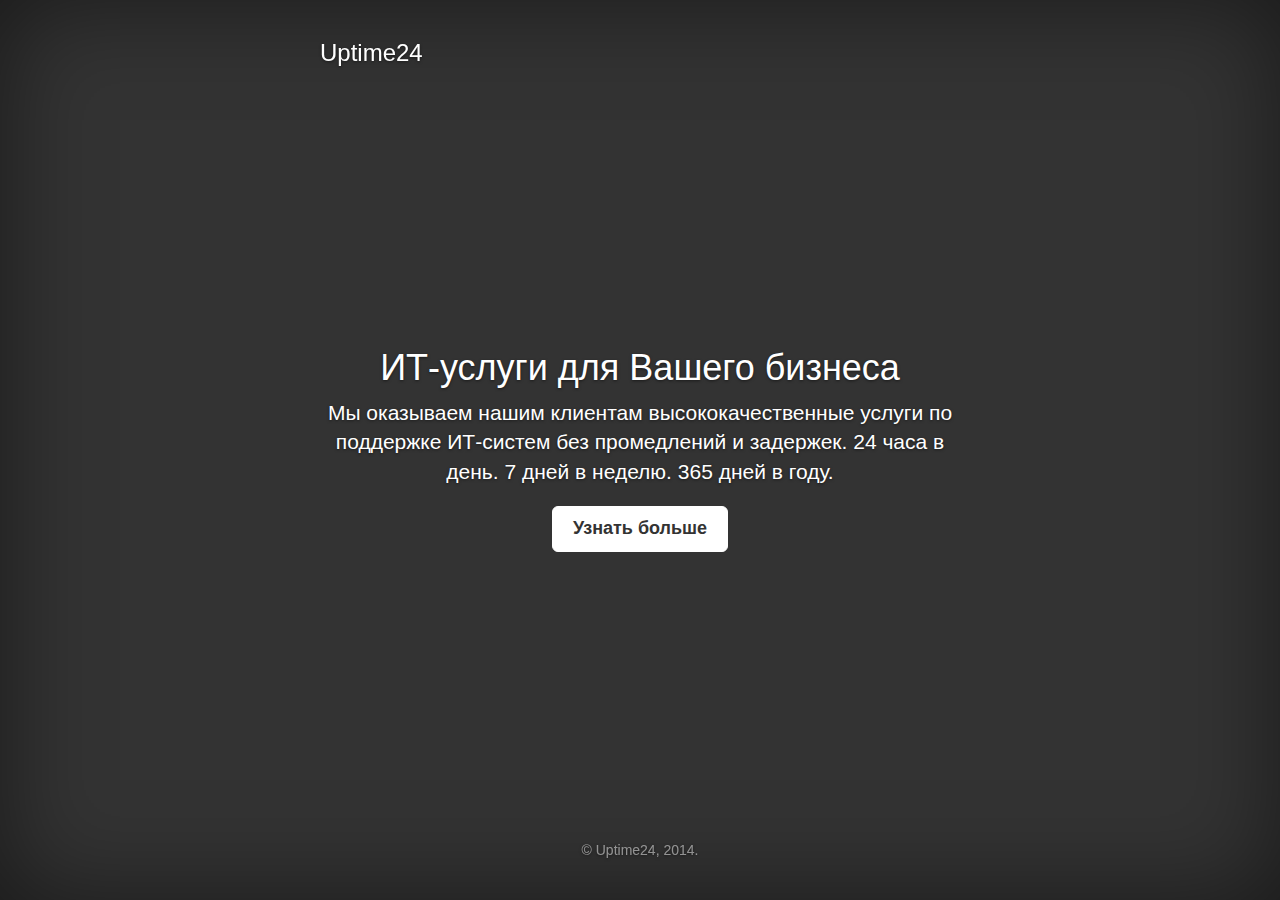
==== index.html @ f3515cda "initial commit" ====
<!DOCTYPE html>
<!--[if lt IE 7]>      <html class="no-js lt-ie9 lt-ie8 lt-ie7"> <![endif]-->
<!--[if IE 7]>         <html class="no-js lt-ie9 lt-ie8"> <![endif]-->
<!--[if IE 8]>         <html class="no-js lt-ie9"> <![endif]-->
<!--[if gt IE 8]><!--> <html class="no-js"> <!--<![endif]-->
    <head>
        <meta charset="utf-8">
        <meta http-equiv="X-UA-Compatible" content="IE=edge,chrome=1">
        <title>Сайт компании Uptime24</title>
        <meta name="description" content="ИТ-услуги высокого качества, комплексная поддержка информационных систем, в т.ч. государственных.">
        <meta name="viewport" content="width=device-width, initial-scale=1">

        <link rel="stylesheet" href="css/bootstrap.min.css">
       <!-- Custom styles for this template -->
		<link href="css/cover.css" rel="stylesheet">
        <link rel="stylesheet" href="css/main.css">

       <!-- HTML5 shim and Respond.js IE8 support of HTML5 elements and media queries -->
		<!--[if lt IE 9]>
		  <script src="https://oss.maxcdn.com/html5shiv/3.7.2/html5shiv.min.js"></script>
		  <script src="https://oss.maxcdn.com/respond/1.4.2/respond.min.js"></script>
		<![endif]-->
    </head>
    <body>
        <!--[if lt IE 7]>
            <p class="browsehappy">Вы пользуетесь <strong>устаревшим</strong> браузером. Пожалуйста,  <a href="http://browsehappy.com/">обновите свой браузер</a>, чтобы получить более полное впечатление о работе в сети.</p>
        <![endif]-->
     <div class="site-wrapper">

      <div class="site-wrapper-inner">

        <div class="cover-container">

          <div class="masthead clearfix">
            <div class="inner">
              <h3 class="masthead-brand">Uptime24</h3>
              <!-- <ul class="nav masthead-nav">
                <li class="active"><a href="#">Home</a></li>
                <li><a href="#">Features</a></li>
                <li><a href="#">Contact</a></li>
              </ul> -->
            </div>
          </div>

          <div class="inner cover">
            <h1 class="cover-heading">ИТ-услуги для Вашего бизнеса</h1>
            <p class="lead">Мы оказываем нашим клиентам высококачественные услуги по поддержке ИТ-систем без промедлений и задержек. 24 часа в день. 7 дней в неделю. 365 дней в году.</p>
            <p class="lead">
              <a href="#" class="btn btn-lg btn-default">Узнать больше</a>
            </p>
          </div>

          <div class="mastfoot">
            <div class="inner">
              <p>&copy; Uptime24, 2014.</p>
            </div>
          </div>

        </div>

      </div>

    </div>

        <!-- Google Analytics: change UA-XXXXX-X to be your site's ID. -->
        <script>
            (function(b,o,i,l,e,r){b.GoogleAnalyticsObject=l;b[l]||(b[l]=
            function(){(b[l].q=b[l].q||[]).push(arguments)});b[l].l=+new Date;
            e=o.createElement(i);r=o.getElementsByTagName(i)[0];
            e.src='//www.google-analytics.com/analytics.js';
            r.parentNode.insertBefore(e,r)}(window,document,'script','ga'));
            ga('create','UA-54555190-1', 'auto');ga('send','pageview');
        </script>
    </body>
</html>
---- css/cover.css ----
/*
 * Globals
 */

/* Links */
a,
a:focus,
a:hover {
  color: #fff;
}

/* Custom default button */
.btn-default,
.btn-default:hover,
.btn-default:focus {
  color: #333;
  text-shadow: none; /* Prevent inheritence from `body` */
  background-color: #fff;
  border: 1px solid #fff;
}


/*
 * Base structure
 */

html,
body {
  height: 100%;
  background-color: #333;
}
body {
  color: #fff;
  text-align: center;
  text-shadow: 0 1px 3px rgba(0,0,0,.5);
}

/* Extra markup and styles for table-esque vertical and horizontal centering */
.site-wrapper {
  display: table;
  width: 100%;
  height: 100%; /* For at least Firefox */
  min-height: 100%;
  -webkit-box-shadow: inset 0 0 100px rgba(0,0,0,.5);
          box-shadow: inset 0 0 100px rgba(0,0,0,.5);
}
.site-wrapper-inner {
  display: table-cell;
  vertical-align: top;
}
.cover-container {
  margin-right: auto;
  margin-left: auto;
}

/* Padding for spacing */
.inner {
  padding: 30px;
}


/*
 * Header
 */
.masthead-brand {
  margin-top: 10px;
  margin-bottom: 10px;
}

.masthead-nav > li {
  display: inline-block;
}
.masthead-nav > li + li {
  margin-left: 20px;
}
.masthead-nav > li > a {
  padding-right: 0;
  padding-left: 0;
  font-size: 16px;
  font-weight: bold;
  color: #fff; /* IE8 proofing */
  color: rgba(255,255,255,.75);
  border-bottom: 2px solid transparent;
}
.masthead-nav > li > a:hover,
.masthead-nav > li > a:focus {
  background-color: transparent;
  border-bottom-color: #a9a9a9;
  border-bottom-color: rgba(255,255,255,.25);
}
.masthead-nav > .active > a,
.masthead-nav > .active > a:hover,
.masthead-nav > .active > a:focus {
  color: #fff;
  border-bottom-color: #fff;
}

@media (min-width: 768px) {
  .masthead-brand {
    float: left;
  }
  .masthead-nav {
    float: right;
  }
}


/*
 * Cover
 */

.cover {
  padding: 0 20px;
}
.cover .btn-lg {
  padding: 10px 20px;
  font-weight: bold;
}


/*
 * Footer
 */

.mastfoot {
  color: #999; /* IE8 proofing */
  color: rgba(255,255,255,.5);
}


/*
 * Affix and center
 */

@media (min-width: 768px) {
  /* Pull out the header and footer */
  .masthead {
    position: fixed;
    top: 0;
  }
  .mastfoot {
    position: fixed;
    bottom: 0;
  }
  /* Start the vertical centering */
  .site-wrapper-inner {
    vertical-align: middle;
  }
  /* Handle the widths */
  .masthead,
  .mastfoot,
  .cover-container {
    width: 100%; /* Must be percentage or pixels for horizontal alignment */
  }
}

@media (min-width: 992px) {
  .masthead,
  .mastfoot,
  .cover-container {
    width: 700px;
  }
}
---- css/main.css ----
/* ==========================================================================
   Author's custom styles
   ========================================================================== */
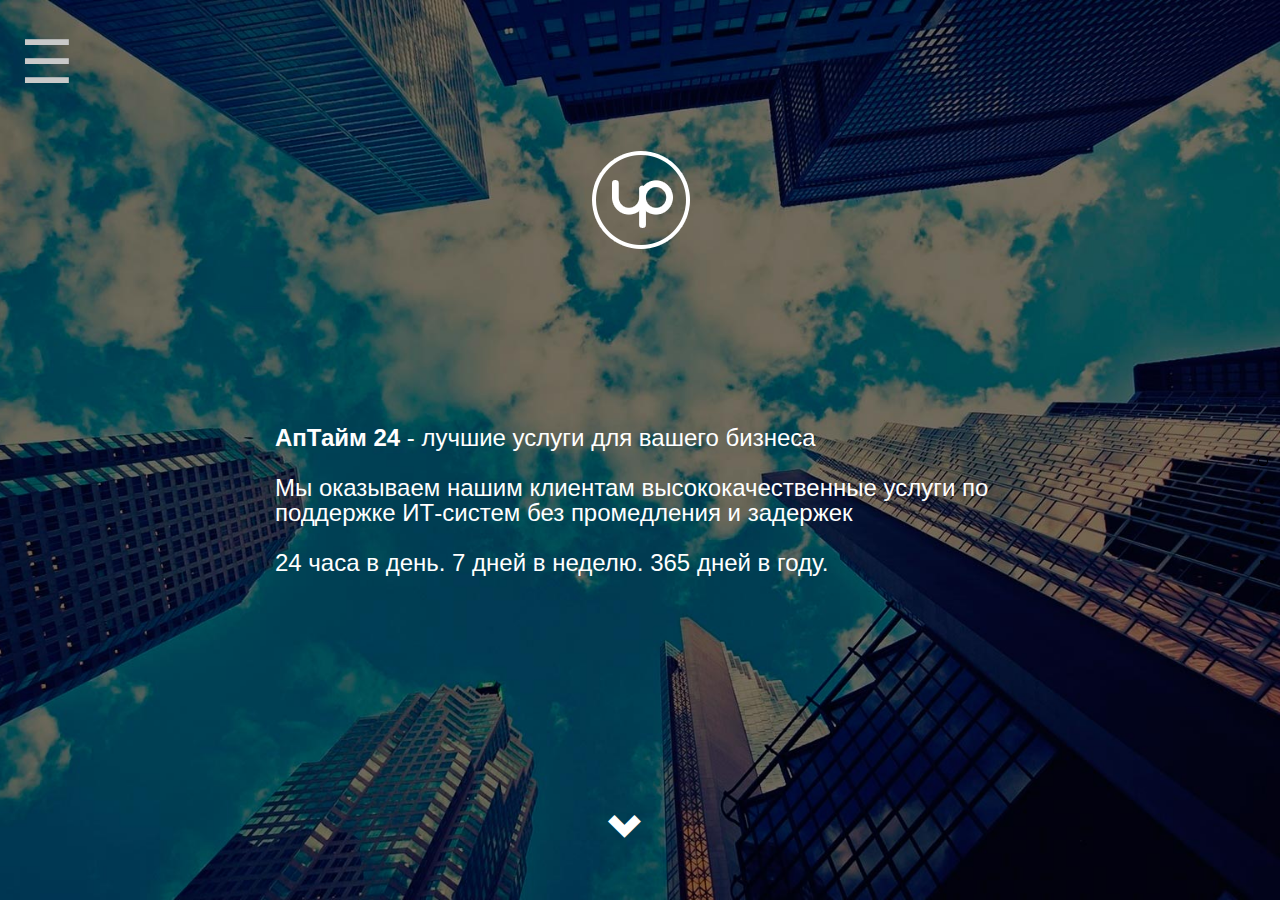
==== commit b2d40553: "deleted:    404.html 	deleted:    ac0f17de784c.html 	deleted:    c1c23becb8ad.html 	new file:   css/" ====
--- a/index.html
+++ b/index.html
@@ -1,75 +1,287 @@
 <!DOCTYPE html>
-<!--[if lt IE 7]>      <html class="no-js lt-ie9 lt-ie8 lt-ie7"> <![endif]-->
-<!--[if IE 7]>         <html class="no-js lt-ie9 lt-ie8"> <![endif]-->
-<!--[if IE 8]>         <html class="no-js lt-ie9"> <![endif]-->
-<!--[if gt IE 8]><!--> <html class="no-js"> <!--<![endif]-->
-    <head>
-        <meta charset="utf-8">
-        <meta http-equiv="X-UA-Compatible" content="IE=edge,chrome=1">
-        <title>Сайт компании Uptime24</title>
-        <meta name="description" content="ИТ-услуги высокого качества, комплексная поддержка информационных систем, в т.ч. государственных.">
-        <meta name="viewport" content="width=device-width, initial-scale=1">
-
-        <link rel="stylesheet" href="css/bootstrap.min.css">
-       <!-- Custom styles for this template -->
-		<link href="css/cover.css" rel="stylesheet">
-        <link rel="stylesheet" href="css/main.css">
-
-       <!-- HTML5 shim and Respond.js IE8 support of HTML5 elements and media queries -->
-		<!--[if lt IE 9]>
-		  <script src="https://oss.maxcdn.com/html5shiv/3.7.2/html5shiv.min.js"></script>
-		  <script src="https://oss.maxcdn.com/respond/1.4.2/respond.min.js"></script>
-		<![endif]-->
-    </head>
-    <body>
-        <!--[if lt IE 7]>
-            <p class="browsehappy">Вы пользуетесь <strong>устаревшим</strong> браузером. Пожалуйста,  <a href="http://browsehappy.com/">обновите свой браузер</a>, чтобы получить более полное впечатление о работе в сети.</p>
-        <![endif]-->
-     <div class="site-wrapper">
-
-      <div class="site-wrapper-inner">
-
-        <div class="cover-container">
-
-          <div class="masthead clearfix">
-            <div class="inner">
-              <h3 class="masthead-brand">Uptime24</h3>
-              <!-- <ul class="nav masthead-nav">
-                <li class="active"><a href="#">Home</a></li>
-                <li><a href="#">Features</a></li>
-                <li><a href="#">Contact</a></li>
-              </ul> -->
+<html>
+  <head>
+    <meta name="viewport" content="width=device-width, initial-scale=1">
+    <meta charset="utf-8">
+	<title>TOPCASE</title>
+	<meta name="description" content="">
+	<meta name="author" content="">
+    <!-- Bootstrap -->
+    <link href="css/bootstrap.css" rel="stylesheet">
+    <link href="css/style.css" rel="stylesheet">
+    <link href='css/onepage-scroll.css' rel='stylesheet' type='text/css'>
+    <!-- jQuery (necessary for Bootstrap's JavaScript plugins) -->
+    <script src="https://ajax.googleapis.com/ajax/libs/jquery/1.11.0/jquery.min.js"></script>
+    <script type="text/javascript" src="js/jquery.onepage-scroll.min.js"></script>
+    <script src="js/jquery.scrollTo.js" type="text/javascript"></script>
+<!--    <script src="js/main.js" type="text/javascript"></script>-->
+    
+
+    <!-- HTML5 Shim and Respond.js IE8 support of HTML5 elements and media queries -->
+    <!-- WARNING: Respond.js doesn't work if you view the page via file:// -->
+    <!--[if lt IE 9]>
+      <script src="https://oss.maxcdn.com/libs/html5shiv/3.7.0/html5shiv.js"></script>
+      <script src="https://oss.maxcdn.com/libs/respond.js/1.4.2/respond.min.js"></script>
+    <![endif]-->
+    
+    
+    <script>
+    $(document).ready(function () {
+        $(".main").onepage_scroll({
+            sectionContainer: "section"
+        });
+    });
+    </script>
+
+ 
+  </head>
+  <body>
+		
+<!-- Pushy Menu -->
+<nav class="pushy pushy-left">
+   <a href="#" class="remove"><span class="glyphicon glyphicon-remove"></span></a>
+    <ul>
+        <li><a href="#company">Компания</a></li>
+        <li><a href="#services">Наши услуги</a></li>
+        <li><a href="#news">Новости</a></li>
+        <li><a href="#job">Вакансии</a></li>
+        <li><a data-target="2">Контакты</a></li>
+    </ul>
+</nav>
+
+<!-- Site Overlay -->
+<div class="site-overlay"></div>
+
+<!-- Content -->
+<div id="container">
+    <!-- Menu Button -->
+    <div class="menu-btn">&#9776;</div>
+</div>		
+		
+		
+	<div class="wrapper">
+	  <div class="main"> 
+      <section class="page1" id="top">
+<!--        <a href="#"><div class="menu"></div></a>-->
+        <div class="container">
+			<div class="col-md-8 col-md-offset-2">
+                <div class="logo"></div>
+                <p><b>АпТайм 24</b> - лучшие услуги для вашего бизнеса</p>
+                <p>Мы оказываем нашим клиентам высококачественные услуги по поддержке ИТ-систем без промедления и задержек</p>
+                <p>24 часа в день. 7 дней в неделю. 365 дней в году.</p>
+            </div>
+            <div class="arrow">
+                <a href="#company" class="scr"><span class="glyphicon glyphicon-chevron-down"></span></a>
+            </div>
+        </div>
+      </section>	    
+      <section class="page2" id="company">
+      <a href=""><div class="logo_img"></div></a>
+      <div class="container">
+	      <div class="col-md-8 col-md-offset-2">
+                    <div class="title">О компании</div>
+                    <article class="row">
+                    <p>Мы работает для того, чтобы вы могли сосредоточиться на развитии своего бизнеса. Все задачи по управлению ИТ-инфраструктурой мы можем взять на себя.</p>
+                    <p>Наша философия заключается в том, что в центре внимания всегда должен быть клиент и его потребности. И эти потребности одинаково важны все зависимости от размера вашей компании и от того, как давно вы работаете с нами. Мы обещаем заботиться обо всех наших клиентах.</p>
+                    <p>Мы всегда стремимся найти правильный баланс между сроками, функциональностью и бюджетом. Поставьте нам задачу, и мы найдем лучшее решение. Мы верим в честность и прозрачность во всем, что мы делаем, поэтому предлагаем нашим клиентам только лучшие решения и услуги, продаем только то, что купили бы сами. У нас есть все знания, которые вам могут когда-либо понадобиться. Все, что вам нужно - просто позвонить нам!</p>
+                    </article>
+               </div>
+                   <div class="arrow black">
+                        <a href="#services" class="scr"><span class="glyphicon glyphicon-chevron-down"></span></a>
+                    </div>
+        </div>
+      </section>    
+	  <section class="page3" id="services">
+     	  <a href=""><div class="logo_img"></div></a>
+      	  <div class="container"> 
+	      <article class="row">
+               <div class="title">Наши услуги</div>
+                <div class="col-md-4">
+                    <div class="title3">Услуги по</div>
+                    <div class="title2">Тестированию ПО</div>
+                    <div class="text">
+                    <p>Спектр оказываемых услуг включает в себя полный пакет функционального и регрессионного тестирования, аудит корпоративных информационных систем, консалтинг по вопросам обеспечения качества программных продуктов и постановку связанных с ним процессов. Одним из основных направлений деятельности ООО «АпТайм 24» является аутсорсинг тестирования специализированных программных решений и программных продуктов высокой степени сложности.</p>
+                    </div>
+                    <a href="#" class="btn btn-default btn-lg"><b>Подробнее</b></a>
+                </div>
+                <div class="col-md-4">
+                    <div class="title3">Услуги</div>
+                    <div class="title2">Контакт-центра</div>
+                    <div class="text">
+                    <p>Специалисты OOO «АпТайм 24» имеют соответствующее профильное образование и опыт организации служб технической поддержки.</p>
+                <p>Услуга представляет собой обслуживание, поступающих на выделенный телефонный номер, входящих вызовов с вопросами технического характера. Номер выделяется по согласованию с Заказчиком.</p>
+                   </div>
+                    <a href="#" class="btn btn-default btn-lg"><b>Подробнее</b></a>
+                </div>
+                <div class="col-md-4">
+                   <div class="title3">Абонентское обслуживание</div>
+                   <div class="title2">компьютеров и серверов</div>
+                   <div class="text">
+                    <p>ООО «АпТайм 24» возьмёт на абонентское обслуживание ваш парк компьютерной техники. Такой вид обслуживания, как it аутсорсинг, предполагает целый комгшекс набора услуг, тем самым позволяя исключить наличие собственного системного администратора или инженера. Заключив договор с нами, вы получаете оптимальное сочетание качественных услуг и стоимости обслуживания. Это позволит снизить ваши расходы до 50%, а в отдельных случаях более чем на 50%.</p>
+                    </div>
+                    <a href="#" class="btn btn-default btn-lg"><b>Подробнее</b></a>
+                </div>
+            </article>
+            <div class="arrow black">
+                <a href="#news"><span class="glyphicon glyphicon-chevron-down"></span></a>
+        </div>
+        </div>
+      </section>
+      <section class="page4" id="news">
+        <a href=""><div class="logo_img"></div></a>
+         <div class="container">
+          <div class="scroll">
+             <div class="title">Новости</div>
+              <div class="scroll_child">
+                <article class="row">
+                       <div class="sld">
+                        <div class="date">21.01.2015</div>
+                        <div class="title2">Первые шаги</div>
+                        <div class="text">
+                        <p>Компания АПТАЙМ 24 открыла новый офис в Зеленограде. В новом офисе уже развернут
+    call-центр, благодаря которому АПТАЙМ 24 сможет поддерживать информационные системы будущих заказчиков. Также в новом офисе будет организована работа группы тестировщиков и специалистов, которые будут вести техническое сопровождение будущих ИТ-проектов. В общей сложности новое пространство АПТАЙМ 24 сможет вместить до 100 сотрудников.</p>
+                       </div>
+                        <a href="#" class="btn btn-default btn-lg"><b>Подробнее</b></a>
+                        <span>14 </span><span class="glyphicon glyphicon-thumbs-up"></span>
+                        <span>8 </span><span class="glyphicon glyphicon-comment"></span>
+                    </div>
+                       <div class="sld">
+                        <div class="date">18.01.2015</div>
+                        <div class="title2">Предыдущая новость</div>
+                        <div class="text">
+                        <p>Компания АПТАЙМ 24 открыла новый офис в Зеленограде. В новом офисе уже развернут
+    call-центр, благодаря которому АПТАЙМ 24 сможет поддерживать информационные системы будущих заказчиков. Также в новом офисе будет организована работа группы тестировщиков и специалистов, которые будут вести техническое сопровождение будущих ИТ-проектов. В общей сложности новое пространство АПТАЙМ 24 сможет вместить до 100 сотрудников.</p>
+                       </div>
+                        <a href="#" class="btn btn-default btn-lg"><b>Подробнее</b></a>
+                        <span>44 </span><span class="glyphicon glyphicon-thumbs-up"></span>
+                        <span>8 </span><span class="glyphicon glyphicon-comment"></span>
+                    </div>
+                       <div class="sld">
+                        <div class="date">18.01.2015</div>
+                        <div class="title2">Предыдущая новость</div>
+                        <div class="text">
+                        <p>Компания АПТАЙМ 24 открыла новый офис в Зеленограде. В новом офисе уже развернут
+    call-центр, благодаря которому АПТАЙМ 24 сможет поддерживать информационные системы будущих заказчиков. Также в новом офисе будет организована работа группы тестировщиков и специалистов, которые будут вести техническое сопровождение будущих ИТ-проектов. В общей сложности новое пространство АПТАЙМ 24 сможет вместить до 100 сотрудников.</p>
+                       </div>
+                        <a href="#" class="btn btn-default btn-lg"><b>Подробнее</b></a>
+                        <span>44 </span><span class="glyphicon glyphicon-thumbs-up"></span>
+                        <span>8 </span><span class="glyphicon glyphicon-comment"></span>
+                    </div>
+                       <div class="sld">
+                        <div class="date">18.01.2015</div>
+                        <div class="title2">Предыдущая новость</div>
+                        <div class="text">
+                        <p>Компания АПТАЙМ 24 открыла новый офис в Зеленограде. В новом офисе уже развернут
+    call-центр, благодаря которому АПТАЙМ 24 сможет поддерживать информационные системы будущих заказчиков. Также в новом офисе будет организована работа группы тестировщиков и специалистов, которые будут вести техническое сопровождение будущих ИТ-проектов. В общей сложности новое пространство АПТАЙМ 24 сможет вместить до 100 сотрудников.</p>
+                       </div>
+                        <a href="#" class="btn btn-default btn-lg"><b>Подробнее</b></a>
+                        <span>44 </span><span class="glyphicon glyphicon-thumbs-up"></span>
+                        <span>8 </span><span class="glyphicon glyphicon-comment"></span>
+                    </div>
+                </article>
+              </div>
+              </div>
+              <div class="arrow black">
+                    <a href="#job"><span class="glyphicon glyphicon-chevron-down"></span></a>
             </div>
           </div>
-
-          <div class="inner cover">
-            <h1 class="cover-heading">ИТ-услуги для Вашего бизнеса</h1>
-            <p class="lead">Мы оказываем нашим клиентам высококачественные услуги по поддержке ИТ-систем без промедлений и задержек. 24 часа в день. 7 дней в неделю. 365 дней в году.</p>
-            <p class="lead">
-              <a href="#" class="btn btn-lg btn-default">Узнать больше</a>
-            </p>
+      </section>
+      <section class="page5" id="job">
+      <a href=""><div class="logo_img"></div></a>
+    	  <div class="container">
+          <div class="scroll">
+             <div class="title">Вакансии</div>
+              <div class="scroll_child2">
+                    <div class="sld2">
+                        <div class="title2">Тестировщик ПО</div>
+                    <div class="title3">Москва, от 50 000<del><span style="font-family: Arial; font-size: 16.0pt;">P</span></del></div>
+                    <div class="title3">Обязанности:</div>
+                    <ul>
+                        <li>оператор call-центра;</li>
+                        <li>консультирование пользователей по вопросам работы в информационных системах по телефону (первая линия поддержки);</li>
+                        <li>обработка поступающих на e-mail заявок на техническую поддержку (вторая линия поддержки);</li>
+                        <li>регистрация инцидентов на основании обращений пользователей;</li>
+                        <li>взаимодействие с разработчиками программного обеспечения;</li>
+                        <li>составление отчетов об имеющихся проблемах.</li>
+                        <a href="#" class="btn btn-default btn-lg mrg"><b>Подробнее</b></a>
+                    </ul>
+                    </div>
+                    <div class="sld2">
+                        <div class="title2">Оператор call-центра</div>
+                    <div class="title3">Зеленоград, от 50 000<del><span style="font-family: Arial; font-size: 16.0pt;">P</span></del></div>
+                    <div class="title3">Обязанности:</div>
+                    <ul>
+                        <li>оператор call-центра;</li>
+                        <li>консультирование пользователей по вопросам работы в информационных системах по телефону (первая линия поддержки);</li>
+                        <li>обработка поступающих на e-mail заявок на техническую поддержку (вторая линия поддержки);</li>
+                        <li>регистрация инцидентов на основании обращений пользователей;</li>
+                        <li>взаимодействие с разработчиками программного обеспечения;</li>
+                        <li>составление отчетов об имеющихся проблемах.</li>
+                        <a href="#" class="btn btn-default btn-lg mrg"><b>Подробнее</b></a>
+                    </ul>
+                    </div>
+                    <div class="sld2">
+                        <div class="title2">Тестировщик ПО</div>
+                    <div class="title3">Москва, от 50 000<del><span style="font-family: Arial; font-size: 16.0pt;">P</span></del></div>
+                    <div class="title3">Обязанности:</div>
+                    <ul>
+                        <li>оператор call-центра;</li>
+                        <li>консультирование пользователей по вопросам работы в информационных системах по телефону (первая линия поддержки);</li>
+                        <li>обработка поступающих на e-mail заявок на техническую поддержку (вторая линия поддержки);</li>
+                        <li>регистрация инцидентов на основании обращений пользователей;</li>
+                        <li>взаимодействие с разработчиками программного обеспечения;</li>
+                        <li>составление отчетов об имеющихся проблемах.</li>
+                        <a href="#" class="btn btn-default btn-lg mrg" style="margin-top: 45px;"><b>Подробнее</b></a>
+                    </ul>
+                    </div>
+                    <div class="sld2">
+                        <div class="title2">Тестировщик ПО</div>
+                    <div class="title3">Москва, от 50 000<del><span style="font-family: Arial; font-size: 16.0pt;">P</span></del></div>
+                    <div class="title3">Обязанности:</div>
+                    <ul>
+                        <li>оператор call-центра;</li>
+                        <li>консультирование пользователей по вопросам работы в информационных системах по телефону (первая линия поддержки);</li>
+                        <li>обработка поступающих на e-mail заявок на техническую поддержку (вторая линия поддержки);</li>
+                        <li>регистрация инцидентов на основании обращений пользователей;</li>
+                        <li>взаимодействие с разработчиками программного обеспечения;</li>
+                        <li>составление отчетов об имеющихся проблемах.</li>
+                        <a href="#" class="btn btn-default btn-lg mrg" style="margin-top: 45px;"><b>Подробнее</b></a>
+                    </ul>
+                    </div>
+              </div>
+              </div>
           </div>
-
-          <div class="mastfoot">
-            <div class="inner">
-              <p>&copy; Uptime24, 2014.</p>
-            </div>
+    	
+
+        <div class="arrow black">
+                <a href="#contacts"><span class="glyphicon glyphicon-chevron-down"></span></a>
+        </div>
+      </section>
+      <section class="page6" id="contacts">
+      <a href=""><div class="logo_img"></div></a>
+    	  <div class="arrow-up black">
+                <a href="#top"><span class="glyphicon glyphicon-chevron-up"></span></a>
+        </div>
+     	  <div class="container">
+      	  <div class="title">Контакты</div>
+                <div class="col-md-10 col-md-offset-1">
+                    <div class="map">
+                        <img src="images/map.jpg" class="img-responsive" alt="#">
+<!--                        <script type="text/javascript" charset="utf-8" src="//api-maps.yandex.ru/services/constructor/1.0/js/?sid=0I7rPRzcmGfhw2tPlgcQHvxUy6K2nf2u&width=auto&height=500">                         </script>-->
+                    </div><br>
+                    <div class="title2">«ООО АПТАЙМ 24»</div>
+                    <p><b>Адрес:</b> Россия, Москва, Зеленоград, 3-й микрорайон, Савелкинский проезд 4, этаж 28</p>
+                </div>
           </div>
-
-        </div>
-
-      </div>
-
+      </section>
     </div>
-
-        <!-- Google Analytics: change UA-XXXXX-X to be your site's ID. -->
-        <script>
-            (function(b,o,i,l,e,r){b.GoogleAnalyticsObject=l;b[l]||(b[l]=
-            function(){(b[l].q=b[l].q||[]).push(arguments)});b[l].l=+new Date;
-            e=o.createElement(i);r=o.getElementsByTagName(i)[0];
-            e.src='//www.google-analytics.com/analytics.js';
-            r.parentNode.insertBefore(e,r)}(window,document,'script','ga'));
-            ga('create','UA-54555190-1', 'auto');ga('send','pageview');
-        </script>
-    </body>
-</html>
+  </div>	
+		
+		
+    <!-- Include all compiled plugins (below), or include individual files as needed -->
+    <script src="js/bootstrap.min.js"></script>
+    <script src="js/pushy.min.js" type="text/javascript"></script>
+    <link href="css/pushy.css" rel="stylesheet">
+    
+  </body>
+</html>--- a/css/style.css
+++ b/css/style.css
@@ -0,0 +1,238 @@
+html {
+    height: 100%;
+}
+body {
+    position: relative;
+    margin: 0;
+    height: 100%;
+}
+.wrapper {
+    height: 100% !important;
+    height: 100%;
+    margin: 0 auto;
+    overflow: hidden;
+}
+.main section {
+    overflow: hidden;
+}
+body {
+    font-size: 20px;
+}
+p {
+    line-height: 25px;
+    margin-top: 25px;
+}
+.title {
+    margin: 100px 0 40px 0;
+    font-size: 2em;
+    text-align: center;
+}
+.title.mrg {
+    margin: 100px 0;
+}
+.title2 {
+    font-size: 26px;
+    font-weight: bold;
+}
+.title3 {
+    font-size: 22px;
+    font-weight: bold;
+}
+.date {
+    font-weight: bold;
+    font-size: 18px;
+}
+.page1 {
+    background: #838383 url(../images/bg.jpg) no-repeat;
+    background-size: cover;
+    background-attachment: fixed;
+    -moz-background-size: cover;  /* Firefox 3.6 */
+  background-position: center;  /* Internet Explorer 7/8 */
+}
+.page1 p {
+    color: #fff;
+    font-size: 24px;
+}
+
+
+.logo_img{
+    background: url(../images/logo2.png) right 5% no-repeat;
+    position: absolute;
+    width: 110px;
+    height: 100px;
+    top: 3%;
+    left: 93%;
+}
+
+
+section .sld2 p,
+section .sld p,
+section .sld2 ul,
+.text p{
+    font-size: 16px;
+    text-align: justify;
+}
+section .sld {
+    border-right: 3px solid #e3e3e3;
+    padding: 0 10px 0 40px;
+    width: 25% !important;
+}
+section .sld2 {
+    border-right: 3px solid #e3e3e3;
+    padding: 0 20px 0 60px;
+    width: 14% !important;
+    float: left;
+}
+.page3 .col-md-4{border-right: 3px solid #e3e3e3; padding: 0 40px;}
+.page3 .col-md-4:last-child{border: none;}
+
+
+section .sld:last-child, section .sld2:last-child {
+    border-right: none;
+}
+section .sld2 ul {
+    padding: 0;
+    text-align: justify;
+    width: 88%;
+}
+section .sld2 ul li {
+    list-style: none;
+    list-style-image: url(../images/marker.png);
+}
+section .col-md-7 {
+    border-right: 3px solid #e3e3e3;
+}
+.logo {
+    background: url(../images/logo.png) no-repeat center;
+    height: 120px;
+    padding: 200px 0;
+}
+.menu {
+    position: absolute;
+    background: url(../images/menu.png) no-repeat top left;
+    height: 50px;
+    width: 50px;
+    margin: 20px;
+}
+.menu-black {
+    position: fixed;
+    background: url(../images/menu-black.png) no-repeat top left;
+    height: 50px;
+    width: 50px;
+}
+.page3 .text {
+    min-height: 330px;
+}
+.page3 .container {width: 78%;}
+
+.page5 .title3{margin-bottom: 20px;}
+
+.btn.mrg {
+    margin-top: 30px;
+}
+.arrow {
+    position: absolute;
+    top: 90vh;
+    right: 50%;
+}
+
+.arrow-up {
+    position: absolute;
+    top: 2%;
+    right: 49.8%;
+}
+
+a span.glyphicon-chevron-down, a span.glyphicon-chevron-up {
+    color: #fff;
+    font-size: 34px;
+}
+.black a span.glyphicon-chevron-down, .black a span.glyphicon-chevron-up {
+    color: #000;
+}
+
+/*.container{width: 80% !important;}*/
+
+.map{text-align: center;}
+
+/*Horizontal slider*/
+
+  .scroll{
+    margin: 0 auto;
+/*    width:90%;*/
+    height:98vh;
+    overflow-x:scroll;
+/*    overflow-y:hidden;*/
+  }
+  .scroll_child{
+    width:250%;
+  } 
+.scroll_child2{
+    width:250%;
+  }
+
+  .scroll_child .sld{
+    float:left;
+    width:20%;
+    padding: 0 50px;
+  } 
+
+
+.arrow a{transition: 5s;}
+ 
+
+
+@media all and (max-width: 1200px){
+    .page3 p{font-size: 14px; margin-top: 5px;}
+    .page3 .title2{font-size: 20px}
+    .page3 .title3{font-size: 16px}
+    .page5 .title3{margin-bottom: 10px;}
+    .page5 .container{width: 93%;}
+    .page5 .sld2 ul li{font-size: 14px;}
+}
+
+
+@media all and (max-width: 1055px){
+    .page2 p{font-size: 16px;}
+    .page3 .container{width: 90%;}
+}
+
+
+@media all and (max-width: 1020px){
+        .page5 .sld2{float: none; width: 100% !important; border-right: none; margin-bottom: 30px;}
+    .page5 .scroll_child2{width: 100%;}
+    .page5 .scroll{overflow-x: hidden; height: 88vh;}
+}
+
+@media all and (max-width: 990px){
+    .page3 .col-md-4{border-right:none; margin-bottom: 20px;}
+    .page3 .text, .page4 .text{min-height: 20px;}
+    .page3 .title{margin: 40px 0 20px 0;}
+    
+}
+
+@media all and (max-width: 870px){
+    .page3 .container{height: 88%; overflow-y: scroll;}
+}
+
+@media all and (max-width: 800px){
+    .page1 .container, page2{height: 90vh;
+    overflow: auto;}
+}
+
+
+
+@media all and (max-width: 700px){
+    .page1 .logo{padding: 200px 0 100px 0;}
+    .page2 .container p{font-size: 14px;}
+    .page4 .sld{float: none; width: 43% !important; margin-bottom: 20px;}
+    .page4 .scroll{overflow-x: hidden; margin-bottom: 20px; padding-bottom: 100px;}
+}
+
+@media all and (max-width: 500px){
+    .page1 .logo{padding: 120px 0;}
+    .page2 .container p{font-size: 12px;}
+}
+
+@media all and (max-width: 450px){
+    .page2 .container{overflow-y: scroll; height: 88%;}
+}--- a/css/onepage-scroll.css
+++ b/css/onepage-scroll.css
@@ -0,0 +1,68 @@
+body, html {
+  margin: 0;
+  overflow: hidden;
+  -webkit-transition: opacity 400ms;
+  -moz-transition: opacity 400ms;
+  transition: opacity 400ms;
+}
+
+body, .onepage-wrapper, html {
+  display: block;
+  position: static;
+  padding: 0;
+  width: 100%;
+  height: 100%;
+}
+
+.onepage-wrapper {
+  width: 100%;
+  height: 100%;
+  display: block;
+  position: relative;
+  padding: 0;
+}
+
+.onepage-wrapper .section {
+  width: 100%;
+  height: 100%;
+}
+
+.onepage-pagination {
+  position: absolute;
+  right: 10px;
+  top: 50%;
+  z-index: 5;
+  list-style: none;
+  margin: 0;
+  padding: 0;
+}
+.onepage-pagination li {
+  padding: 0;
+  text-align: center;
+}
+.onepage-pagination li a{
+  padding: 10px;
+  width: 4px;
+  height: 4px;
+  display: block;
+  
+}
+.onepage-pagination li a:before{
+  content: '';
+  position: absolute;
+  width: 4px;
+  height: 4px;
+  background: rgba(0,0,0,0.85);
+  border-radius: 10px;
+  -webkit-border-radius: 10px;
+  -moz-border-radius: 10px;
+}
+
+.onepage-pagination li a.active:before{
+  width: 10px;
+  height: 10px;
+  background: none;
+  border: 1px solid black;
+  margin-top: -4px;
+  left: 8px;
+}--- a/css/pushy.css
+++ b/css/pushy.css
@@ -0,0 +1,163 @@
+/*! Pushy - v0.9.2 - 2014-9-13
+* Pushy is a responsive off-canvas navigation menu using CSS transforms & transitions.
+* https://github.com/christophery/pushy/
+* by Christopher Yee */
+
+/* Menu Appearance */
+
+.menu-btn {
+    padding: 20px;
+/*
+    margin-bottom: 30px;
+    background: #000;
+*/
+    color: #c9c9c9;
+    text-align: center;
+    cursor: pointer;
+    font-size: 60px;
+}
+
+
+#container{
+position: fixed;
+z-index: 999;
+}
+
+.pushy{
+    position: fixed;
+    width: 200px;
+    height: 100%;
+    top: 0;
+    z-index: 9999;
+    background: #fff;
+    font-size: 0.9em;
+    font-weight: bold;
+    -webkit-box-shadow: inset -10px 0 6px -9px rgba(0, 0, 0, .7);
+    -moz-box-shadow: inset -10px 0 6px -9px rgba(0, 0, 0, .7);
+    box-shadow: inset -10px 0 6px -9px rgba(0, 0, 0, .7);
+    overflow: auto;
+    -webkit-overflow-scrolling: touch; /* enables momentum scrolling in iOS overflow elements */
+}
+
+.pushy .glyphicon-remove{padding: 45px 35px 20px 20px; font-size: 36px;}
+
+.pushy a{
+    display: block;
+    color: #000;
+    padding: 15px 30px;
+    border-bottom: 1px solid rgba(0, 0, 0, .1);
+    border-top: 1px solid rgba(255, 255, 255, .1);
+    text-decoration: none;
+}
+
+.pushy a.remove{
+    display: inline;
+    color: #000;
+    padding: 0;
+    border: none;
+    padding: 10px;
+}
+
+.pushy a.remove:hover{
+    color: 000;
+    cursor: pointer;
+}
+
+.pushy ul li a:hover{
+    background: #363636;
+    color: #fff;
+} 
+
+.pushy ul {padding: 0;}
+.pushy li {list-style: none;}
+
+/*
+.pushy a:hover{
+    background: #363636;
+    background: #fff !important;
+}
+*/
+
+/* Menu Movement */
+
+.pushy-left{
+    -webkit-transform: translate3d(-200px,0,0);
+    -moz-transform: translate3d(-200px,0,0);
+    -ms-transform: translate3d(-200px,0,0);
+    -o-transform: translate3d(-200px,0,0);
+    transform: translate3d(-200px,0,0);
+}
+
+.pushy-open{
+    -webkit-transform: translate3d(0,0,0);
+    -moz-transform: translate3d(0,0,0);
+    -ms-transform: translate3d(0,0,0);
+    -o-transform: translate3d(0,0,0);
+    transform: translate3d(0,0,0);
+}
+
+.container-push, .push-push{
+    -webkit-transform: translate3d(200px,0,0);
+    -moz-transform: translate3d(200px,0,0);
+    -ms-transform: translate3d(200px,0,0);
+    -o-transform: translate3d(200px,0,0);
+    transform: translate3d(200px,0,0);
+}
+
+/* Menu Transitions */
+
+.pushy, #container, .push{
+    -webkit-transition: -webkit-transform .2s cubic-bezier(.16, .68, .43, .99);
+    -moz-transition: -moz-transform .2s cubic-bezier(.16, .68, .43, .99);
+    -o-transition: -o-transform .2s cubic-bezier(.16, .68, .43, .99);
+    transition: transform .2s cubic-bezier(.16, .68, .43, .99);
+}
+
+/* Site Overlay */
+
+.site-overlay{
+    display: none;
+}
+
+.pushy-active .site-overlay{
+    display: block;
+    position: fixed;
+    top: 0;
+    right: 0;
+    bottom: 0;
+    left: 0;
+    z-index: 9998;
+    background-color: rgba(0,0,0,0.5);
+    -webkit-animation: fade 500ms; 
+    -moz-animation: fade 500ms; 
+    -o-animation: fade 500ms;
+    animation: fade 500ms;
+}
+
+@keyframes fade{
+    0%   { opacity: 0; }
+    100% { opacity: 1; }
+}
+
+@-moz-keyframes fade{
+    0%   { opacity: 0; }
+    100% { opacity: 1; }
+}
+
+@-webkit-keyframes fade{
+    0%   { opacity: 0; }
+    100% { opacity: 1; }
+}
+
+@-o-keyframes fade{
+    0%   { opacity: 0; }
+    100% { opacity: 1; }
+}
+
+/* Example Media Query */
+
+@media screen and (max-width: 768px){
+    .pushy{
+        font-size: 1.0em;
+    }
+}
